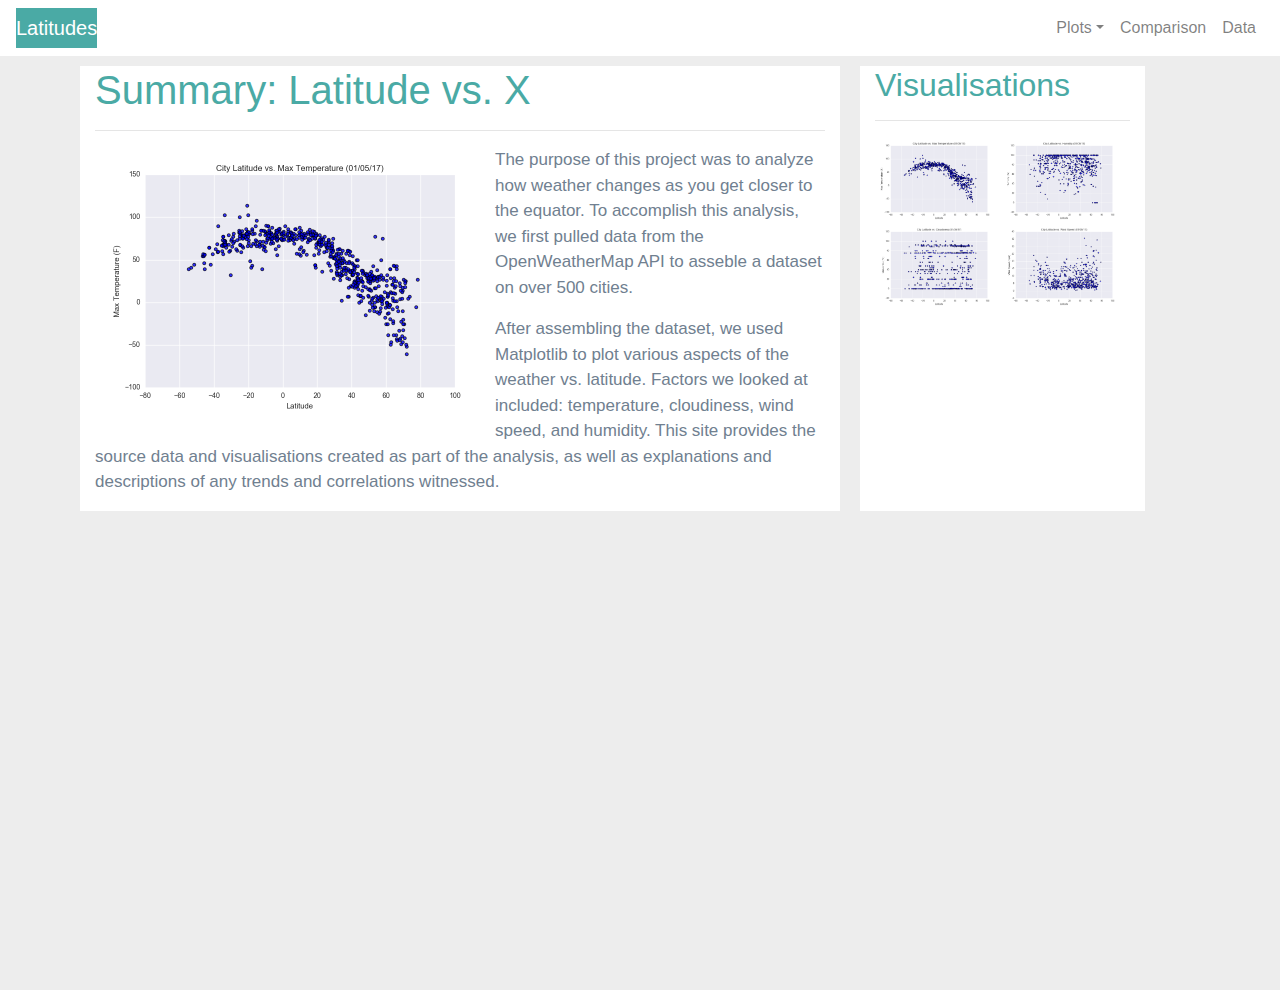
==== index2.html @ 38aa7721 "commit" ====
<!DOCTYPE html>

<html>

<head>
    <title>Summary: Latitude vs. X</title>
    <meta charset="UTF-8">
    <link rel="stylesheet" href="https://stackpath.bootstrapcdn.com/bootstrap/4.3.1/css/bootstrap.min.css" integrity="sha384-ggOyR0iXCbMQv3Xipma34MD+dH/1fQ784/j6cY/iJTQUOhcWr7x9JvoRxT2MZw1T" crossorigin="anonymous">
    <link rel="stylesheet" href="index.css">

    <script src="https://code.jquery.com/jquery-3.3.1.slim.min.js" integrity="sha384-q8i/X+965DzO0rT7abK41JStQIAqVgRVzpbzo5smXKp4YfRvH+8abtTE1Pi6jizo" crossorigin="anonymous"></script>
    <script src="https://cdnjs.cloudflare.com/ajax/libs/popper.js/1.14.7/umd/popper.min.js" integrity="sha384-UO2eT0CpHqdSJQ6hJty5KVphtPhzWj9WO1clHTMGa3JDZwrnQq4sF86dIHNDz0W1" crossorigin="anonymous"></script>
    <script src="https://stackpath.bootstrapcdn.com/bootstrap/4.3.1/js/bootstrap.min.js" integrity="sha384-JjSmVgyd0p3pXB1rRibZUAYoIIy6OrQ6VrjIEaFf/nJGzIxFDsf4x0xIM+B07jRM" crossorigin="anonymous"></script>

</head>

<body>
    <div class="nav-example">
        <nav class="navbar navbar-expand-md navbar-light">
            <a href="#" id=link class="navbar-brand">Latitudes</a>
            <button type="button" class="navbar-toggler" data-toggle="collapse" data-target="#navbarCollapse">
                <span class="navbar-toggler-icon"></span>
            </button>
            <div id="navbarCollapse" class="collapse navbar-collapse">
                <ul class="nav navbar-nav ml-auto">
                    <li class="nav-item dropdown">
                        <a href="#" class="nav-link dropdown-toggle" data-toggle="dropdown">Plots</a>
                        <div class="dropdown-menu dropdown-menu-right">
                                <a href="#" class="dropdown-item">Latitude vs. Max Temperature</a>
                                <a href="#" class="dropdown-item">Latitude vs. Humidity</a>
                                <a href="#" class="dropdown-item">Latitude vs. Cloudiness</a>
                                <a href="#" class="dropdown-item">Latitude vs. Wind Speed</a>
                        </div>
                    </li>
                </ul>
                 <ul class="nav navbar-nav">
                    <li class="nav-item">
                        <a href="#" class="nav-link">Comparison</a>
                    </li>
                    <li class="nav-item">
                        <a href="#" class="nav-link">Data</a>
                    </li>
                </ul>
         
            </div>
        </nav>
    </div>

    <div class="container">
        <div class="row">
            <div class="col-md-8 whitebackground">
                <h1>
                    Summary: Latitude vs. X
                </h1>
                <hr>
                <img src="Resources/assets/images/Fig1.png" align="left" width="400">
                <p>
                    The purpose of this project was to analyze how weather changes as you get closer to the equator. To accomplish this analysis, we first pulled data from the OpenWeatherMap API to asseble a dataset on over 500 cities.
                </p>
                <p>
                    After assembling the dataset, we used Matplotlib to plot various aspects of the weather vs. latitude. Factors we looked at included: temperature, cloudiness, wind speed, and humidity. This site provides the source data and visualisations created as part of the analysis, as well as explanations and descriptions of any trends and correlations witnessed.
                </p>
            </div>
            <div class="col-md-3 whitebackground">
                <h2>
                    Visualisations
                </h2>
                <hr>
				<a href="https://jwhlaforest.github.io/Web_Challenge/temperature.html">
					<img src="Resources/assets/images/Fig1.png" align="left" width="125">
				</a>
				<a href="https://jwhlaforest.github.io/Web_Challenge/humidity.html">
					<img src="Resources/assets/images/Fig2.png" align="left" width="125">
				</a>
				<a href="https://jwhlaforest.github.io/Web_Challenge/cloudiness.html">
					<img src="Resources/assets/images/Fig3.png" align="left" width="125">
				</a>
				<a href="https://jwhlaforest.github.io/Web_Challenge/wind%20speed.html">
					<img src="Resources/assets/images/Fig4.png" align="left" width="125">
				</a>
            </div>
        </div>
    </div>

</body>

</html>
---- index.css ----
html {
    position: relative;
    min-height: 110%;
}


body{
    background-color: #EDEDED;
}


.nav-example {
    background-color: white;
}

.whitebackground {
    background-color: white;
    margin: 10px;
}

h1 {
    color: #4AAAA5;
}

h2 {
    color: #4AAAA5;
}

#link  {
    color: white;
    background-color: #4AAAA5; 
} 

p {
    font-size: 17px;
    color: #708090;
}


.img {
    padding: 10px;
}

#nav-menu.navbar-default .navbar-brand {
    color: white;
    background-color: #4AAAA5;
}
#nav-menu.navbar-default {
    font-size: 14px;
    background-color: rgba(255, 255, 255, 1);
    border-bottom-width: 1px;
}


#nav-menu.navbar-default .navbar-nav>li>a {
    color: rgba(0, 0, 0, 1);
    background-color: rgba(255, 255, 255, 1);
}
#nav-menu.navbar-default .navbar-nav>li>a:hover,
#nav-menu.navbar-default .navbar-nav>li>a:focus {
    color: rgba(51, 51, 51, 1);
    background-color: rgba(222, 222, 222, 1);
}
#nav-menu.navbar-default .navbar-nav>.active>a,
#nav-menu.navbar-default .navbar-nav>.active>a:hover,
#nav-menu.navbar-default .navbar-nav>.active>a:focus {
    color: rgba(85, 85, 85, 1);
    background-color: rgba(231, 231, 231, 1);
}
#nav-menu.navbar-default .navbar-toggle {
    border-color: #ddd;
}
#nav-menu.navbar-default .navbar-toggle:hover,
#nav-menu.navbar-default .navbar-toggle:focus {
    background-color: #ddd;
}
#nav-menu.navbar-default .navbar-toggle .icon-bar {
    background-color: #888;
}
#nav-menu.navbar-default .navbar-toggle:hover .icon-bar,
#nav-menu.navbar-default .navbar-toggle:focus .icon-bar {
    background-color: #ffffff;
}
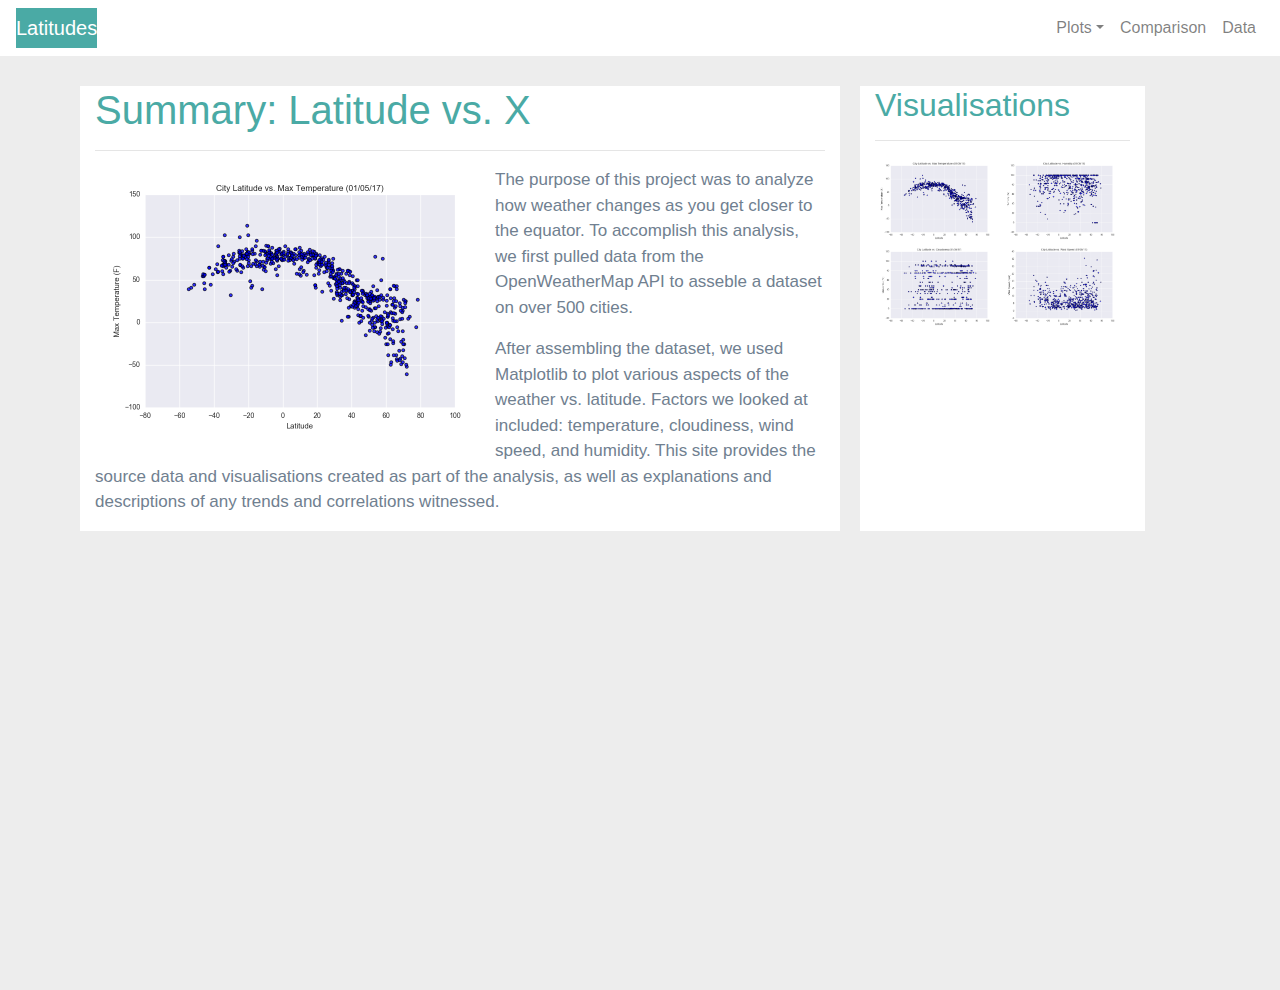
==== commit c887cba4: "commit" ====
--- a/index2.html
+++ b/index2.html
@@ -26,10 +26,10 @@
                     <li class="nav-item dropdown">
                         <a href="#" class="nav-link dropdown-toggle" data-toggle="dropdown">Plots</a>
                         <div class="dropdown-menu dropdown-menu-right">
-                                <a href="#" class="dropdown-item">Latitude vs. Max Temperature</a>
-                                <a href="#" class="dropdown-item">Latitude vs. Humidity</a>
-                                <a href="#" class="dropdown-item">Latitude vs. Cloudiness</a>
-                                <a href="#" class="dropdown-item">Latitude vs. Wind Speed</a>
+                                <a href="#" class="dropdown-item">Max Temperature</a>
+                                <a href="#" class="dropdown-item">Humidity</a>
+                                <a href="#" class="dropdown-item">Cloudiness</a>
+                                <a href="#" class="dropdown-item">Wind Speed</a>
                         </div>
                     </li>
                 </ul>
@@ -47,7 +47,7 @@
     </div>
 
     <div class="container">
-        <div class="row">
+        <div class="row" style="padding-top: 20px;">
             <div class="col-md-8 whitebackground">
                 <h1>
                     Summary: Latitude vs. X
--- a/index.css
+++ b/index.css
@@ -7,6 +7,19 @@
 body{
     background-color: #EDEDED;
 }
+
+
+@media (max-width: 750px) {
+  .navbar{
+    background-color: #4AAAA5;
+  }
+
+  body { background-color :white;}  
+
+  .dropdown { background-color: #EDEDED;}
+  .navbar-nav { background-color: white}
+}
+
 
 
 .nav-example {
